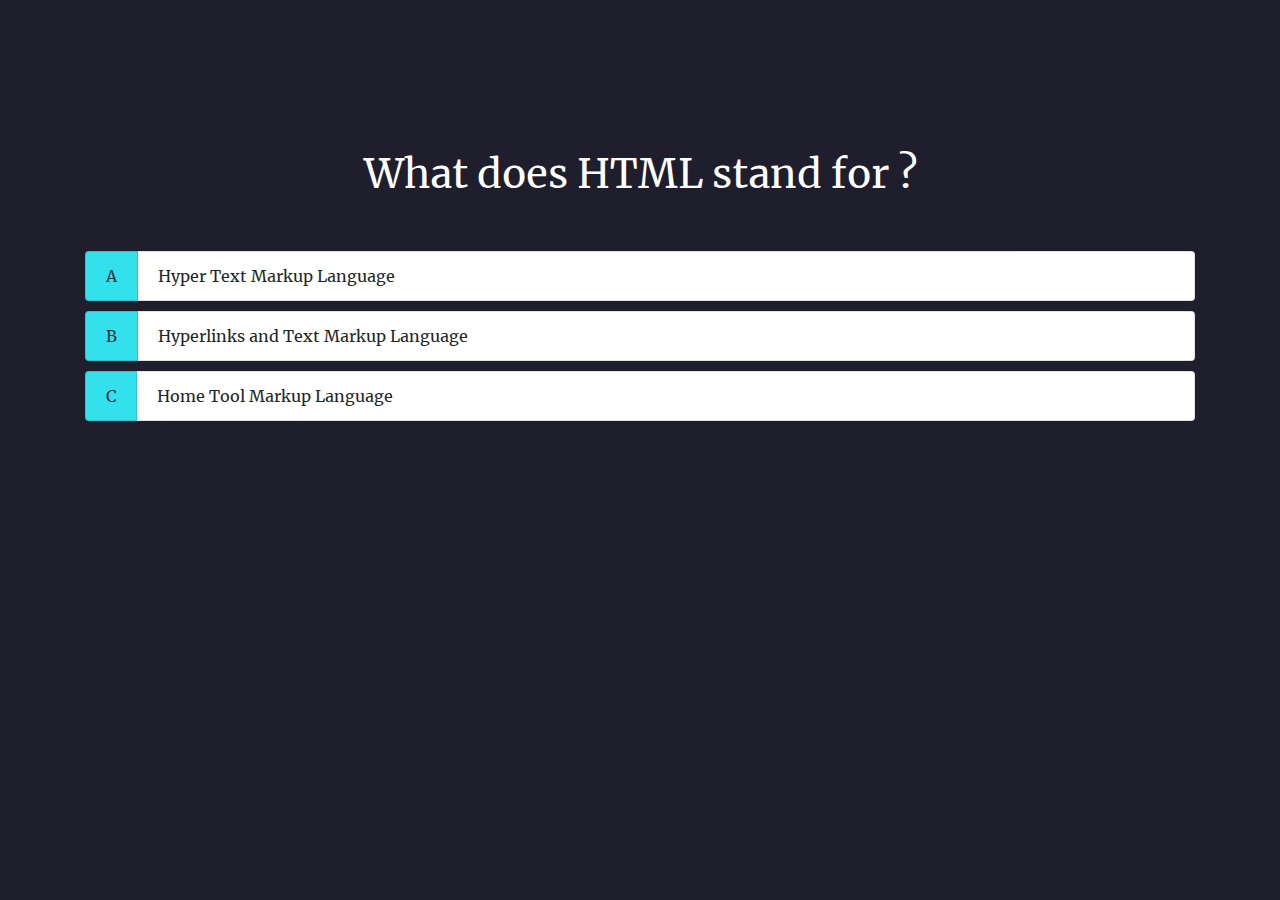
==== game.html @ 445cd988 "adding index page and game page" ====
<!DOCTYPE html>
<html lang="en">
  <head>
    <meta charset="UTF-8" />
    <meta name="viewport" content="width=device-width, initial-scale=1.0" />
    <meta http-equiv="X-UA-Compatible" content="ie=edge" />
    <title>The Quiz App</title>
    <!-- normalize css -->
    <link rel="stylesheet" href="./css/normalize.css" />
    <!-- Style css ( Our custom css ) -->
    <link rel="stylesheet" href="./css/style.css" />
    <!-- bootstrap css -->
    <link rel="stylesheet" href="./css/bootstrap.min.css" />
  </head>
  <body>
    <div class="container game text-center ">
      <h1 class="text-white" id="question">
        What does HTML stand for ?
      </h1>
      <div class=" row mt-5 text-left list-group">
        <div class="col-lg-12">
          <ul class="list-group list-group-horizontal">
            <li class="list-group-item item-prefix">A</li>
            <li class="list-group-item item-option">
              Hyper Text Markup Language
            </li>
          </ul>
        </div>
        <div class="col-lg-12">
          <ul class="list-group list-group-horizontal">
            <li class="list-group-item item-prefix">B</li>
            <li class="list-group-item item-option">
              Hyperlinks and Text Markup Language
            </li>
          </ul>
        </div>
        <div class="col-lg-12">
          <ul class="list-group list-group-horizontal">
            <li class="list-group-item item-prefix">C</li>
            <li class="list-group-item item-option">
              Home Tool Markup Language
            </li>
          </ul>
        </div>
      </div>
    </div>

    <!-- jquery -->
    <script src="./js/jquery-3.4.1.min.js"></script>
    <!-- bootstrap js -->
    <script src="./js/bootstrap.min.js"></script>
    <!-- Script js ( Our custom js ) -->
    <script src="./js/script.js"></script>
  </body>
</html>
---- css/style.css ----
/* ========== Custom Css Styleing ============ */
/* ==== Default Screen Size ==== */
@font-face {
  font-family: Merrieweather;
  src: url("../fonts/Merriweather-Regular.ttf");
}
@font-face {
  font-family: Lato;
  src: url("../fonts/Lato-Regular.ttf");
}

/* index page css ======== */
body {
  font-family: Merrieweather !important;
  background-color: #1e1e2c !important;
}
.index {
  margin-top: 250px;
}
.index a.btn.btn-outline-light {
  font-family: Lato;
  border-radius: 13px !important;
  padding: 8px 20px;
}
/* index page css end here ======  */

/* game page css ========== */
.game {
  margin-top: 150px;
}
.game .list-group-horizontal {
  padding: 5px 0;
}
.game .list-group-item.item-option {
  width: 100%;
  height: auto;
  background-color: #ffffff;
  transition: 300ms ease;
}
.game .list-group-item.item-prefix {
  display: flex;
  align-items: center !important;
  color: #2d2d44;
  background-color: #33e1ed;
}
.game .list-group-item.item-option:hover {
  cursor: pointer;
  background-color: #cefcff;
}

/* game page css end here ========== */

/* ==== 1024px Screen Size ==== */
@media only screen and (max-width: 1024px) {
}
/* ==== 768px Screen Size ==== */
@media only screen and (max-width: 768px) {
  .index {
    margin-top: 100px;
  }
  .game {
    margin-top: 120px;
  }
}
/* ==== 425px Screen Size ==== */
@media only screen and (max-width: 425px) {
  .index {
    margin-top: 150px;
  }
  .game {
    margin-top: 100px;
  }
}
/* ==== 375px Screen Size ==== */
@media only screen and (max-width: 375px) {
}
/* ==== 320px Screen Size ==== */
@media only screen and (max-width: 320px) {
}
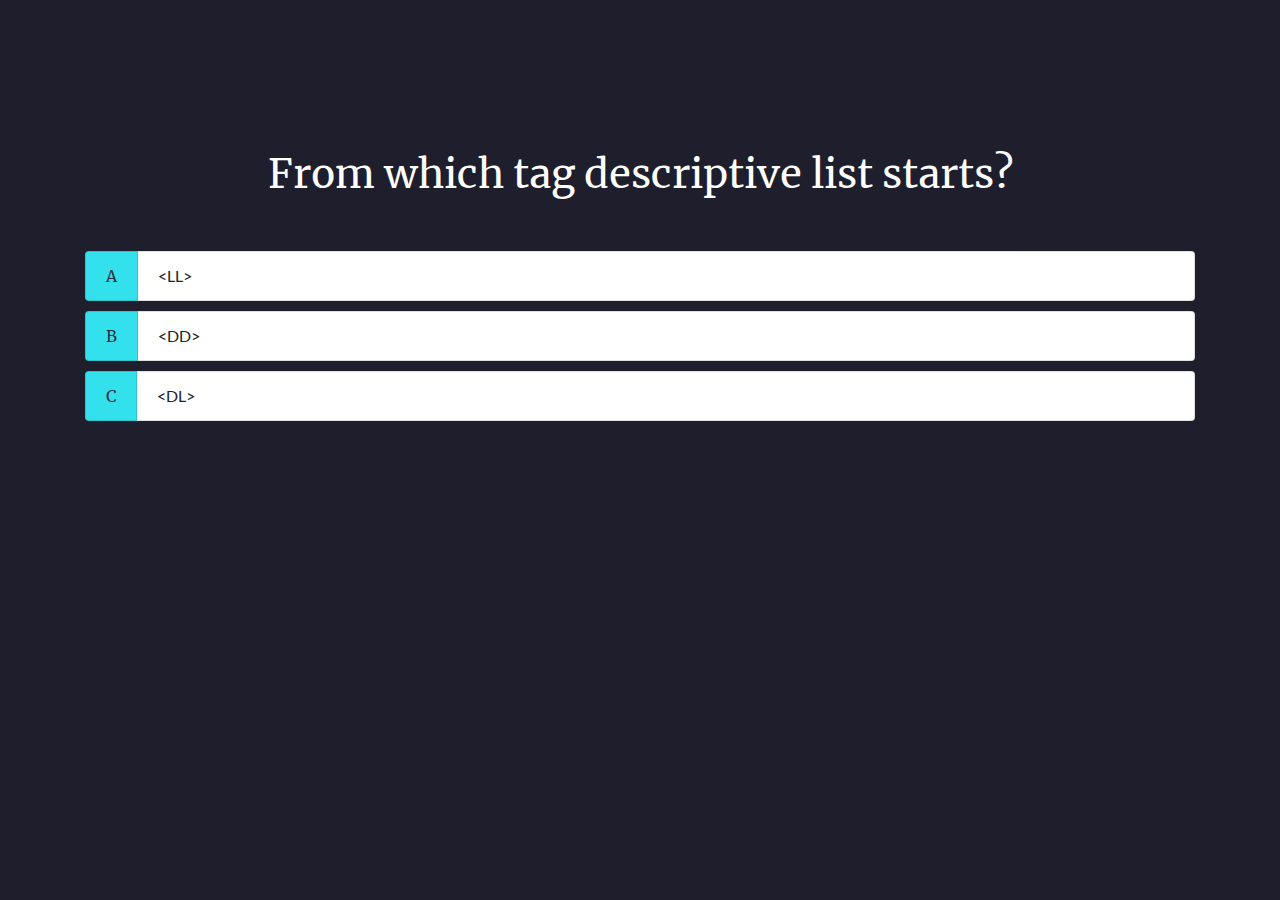
==== commit 5ec302a0: "Display dinamicaly question and answers !" ====
--- a/game.html
+++ b/game.html
@@ -13,15 +13,13 @@
     <link rel="stylesheet" href="./css/bootstrap.min.css" />
   </head>
   <body>
-    <div class="container game text-center ">
-      <h1 class="text-white" id="question">
-        What does HTML stand for ?
-      </h1>
+    <div id="game"class="container text-center ">
+      <h1 class="text-white" id="question"></h1>
       <div class=" row mt-5 text-left list-group">
         <div class="col-lg-12">
           <ul class="list-group list-group-horizontal">
             <li class="list-group-item item-prefix">A</li>
-            <li class="list-group-item item-option">
+            <li class="list-group-item item-option" data-number="1">
               Hyper Text Markup Language
             </li>
           </ul>
@@ -29,7 +27,7 @@
         <div class="col-lg-12">
           <ul class="list-group list-group-horizontal">
             <li class="list-group-item item-prefix">B</li>
-            <li class="list-group-item item-option">
+            <li class="list-group-item item-option" data-number="2">
               Hyperlinks and Text Markup Language
             </li>
           </ul>
@@ -37,7 +35,7 @@
         <div class="col-lg-12">
           <ul class="list-group list-group-horizontal">
             <li class="list-group-item item-prefix">C</li>
-            <li class="list-group-item item-option">
+            <li class="list-group-item item-option" data-number="3">
               Home Tool Markup Language
             </li>
           </ul>
--- a/css/style.css
+++ b/css/style.css
@@ -25,25 +25,26 @@
 /* index page css end here ======  */
 
 /* game page css ========== */
-.game {
+#game {
   margin-top: 150px;
 }
-.game .list-group-horizontal {
+#game .list-group-horizontal {
   padding: 5px 0;
 }
-.game .list-group-item.item-option {
+#game .list-group-item.item-option {
+  font-family: Lato;
   width: 100%;
   height: auto;
   background-color: #ffffff;
   transition: 300ms ease;
 }
-.game .list-group-item.item-prefix {
+#game .list-group-item.item-prefix {
   display: flex;
   align-items: center !important;
   color: #2d2d44;
   background-color: #33e1ed;
 }
-.game .list-group-item.item-option:hover {
+#game .list-group-item.item-option:hover {
   cursor: pointer;
   background-color: #cefcff;
 }
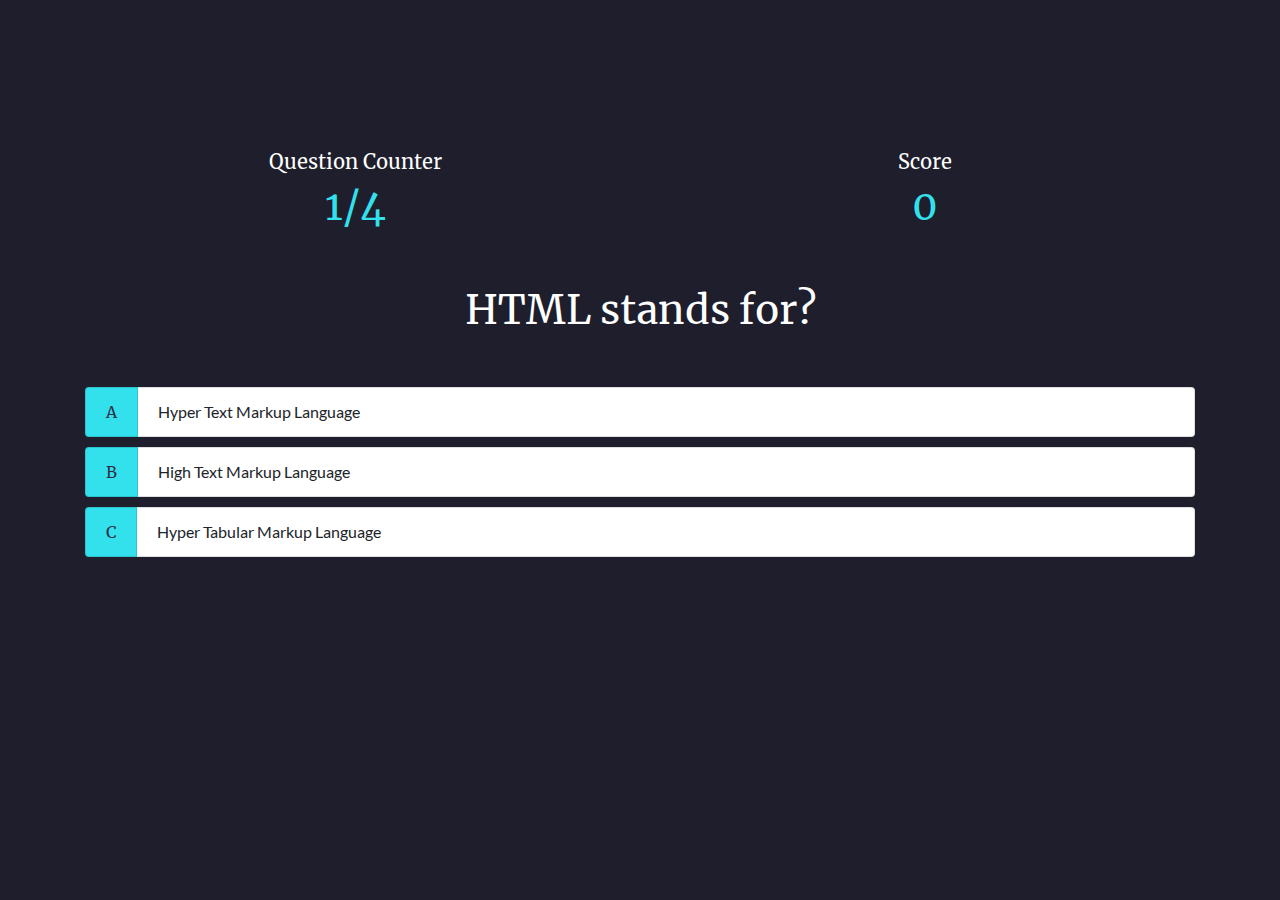
==== commit 2b154c5b: "Display score and question Counter dinamically" ====
--- a/game.html
+++ b/game.html
@@ -13,8 +13,18 @@
     <link rel="stylesheet" href="./css/bootstrap.min.css" />
   </head>
   <body>
-    <div id="game"class="container text-center ">
-      <h1 class="text-white" id="question"></h1>
+    <div id="game" class="container text-center ">
+      <div class="row text-white">
+        <div class="col-6">
+          <h5>Question Counter</h5>
+          <h1 id="questionCounter"></h1>
+        </div>
+        <div class="col-6">
+          <h5>Score</h5>
+          <h1 id="score">0</h1>
+        </div>
+      </div>
+      <h1 class="text-white mt-lg-5" id="question"></h1>
       <div class=" row mt-5 text-left list-group">
         <div class="col-lg-12">
           <ul class="list-group list-group-horizontal">
--- a/css/style.css
+++ b/css/style.css
@@ -1,4 +1,5 @@
 /* ========== Custom Css Styleing ============ */
+
 /* ==== Default Screen Size ==== */
 @font-face {
   font-family: Merrieweather;
@@ -19,7 +20,6 @@
 }
 .index a.btn.btn-outline-light {
   font-family: Lato;
-  border-radius: 13px !important;
   padding: 8px 20px;
 }
 /* index page css end here ======  */
@@ -48,12 +48,16 @@
   cursor: pointer;
   background-color: #cefcff;
 }
-
+#game #questionCounter,
+#score {
+  color: #33e1ed;
+}
 /* game page css end here ========== */
 
 /* ==== 1024px Screen Size ==== */
 @media only screen and (max-width: 1024px) {
 }
+
 /* ==== 768px Screen Size ==== */
 @media only screen and (max-width: 768px) {
   .index {
@@ -63,6 +67,7 @@
     margin-top: 120px;
   }
 }
+
 /* ==== 425px Screen Size ==== */
 @media only screen and (max-width: 425px) {
   .index {
@@ -72,9 +77,11 @@
     margin-top: 100px;
   }
 }
+
 /* ==== 375px Screen Size ==== */
 @media only screen and (max-width: 375px) {
 }
+
 /* ==== 320px Screen Size ==== */
 @media only screen and (max-width: 320px) {
 }
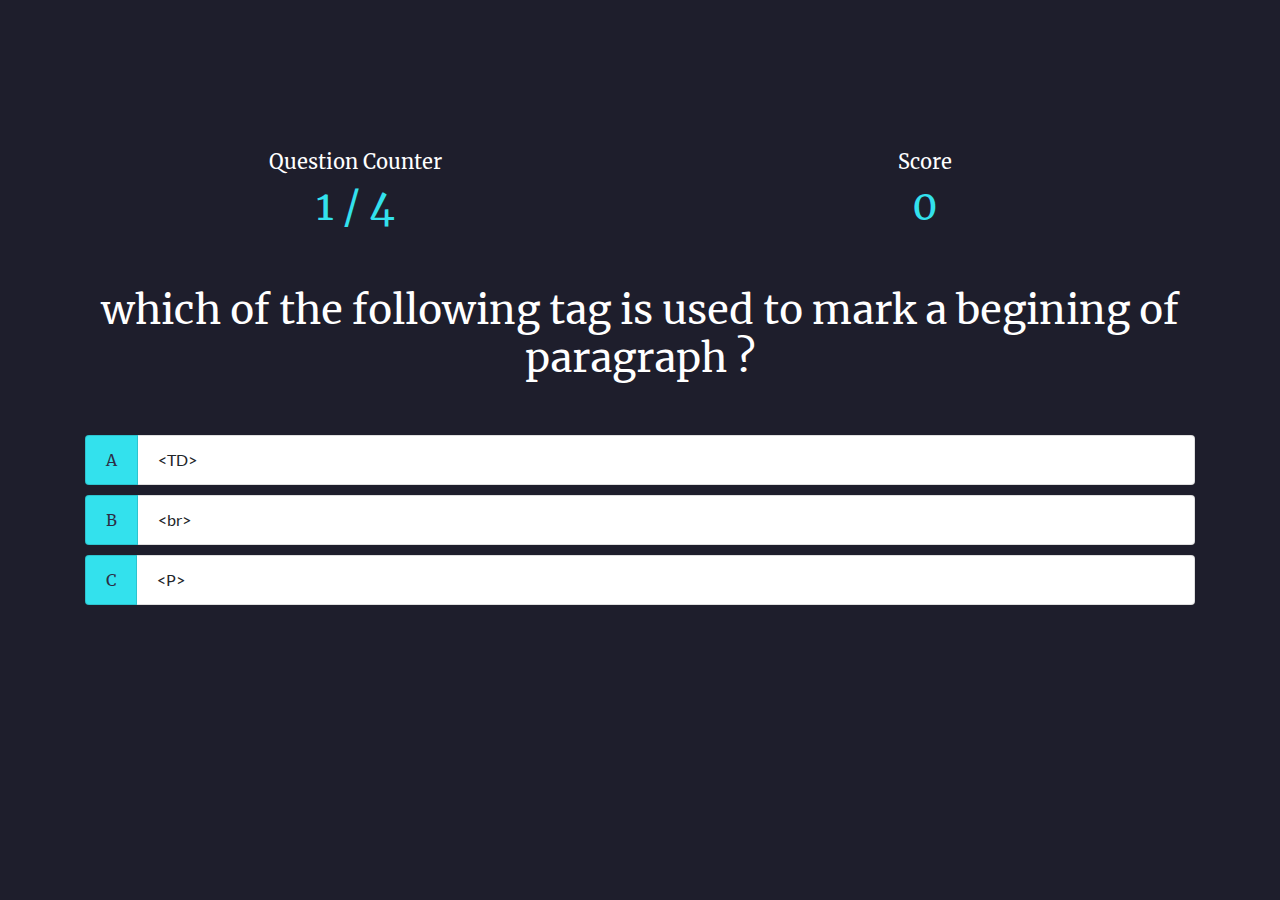
==== commit ed40c267: "Complete the quiz app" ====
--- a/game.html
+++ b/game.html
@@ -13,42 +13,48 @@
     <link rel="stylesheet" href="./css/bootstrap.min.css" />
   </head>
   <body>
-    <div id="game" class="container text-center ">
-      <div class="row text-white">
-        <div class="col-6">
-          <h5>Question Counter</h5>
-          <h1 id="questionCounter"></h1>
+    <div id="game" class="container text-center">
+      <!-- <div class="lds-ripple">
+        <div></div>
+        <div></div>
+      </div> -->
+      <div class="game-element">
+        <div class="row text-white">
+          <div class="col-6">
+            <h5>Question Counter</h5>
+            <h1 id="questionCounter"></h1>
+          </div>
+          <div class="col-6">
+            <h5>Score</h5>
+            <h1 id="score">0</h1>
+          </div>
         </div>
-        <div class="col-6">
-          <h5>Score</h5>
-          <h1 id="score">0</h1>
-        </div>
-      </div>
-      <h1 class="text-white mt-lg-5" id="question"></h1>
-      <div class=" row mt-5 text-left list-group">
-        <div class="col-lg-12">
-          <ul class="list-group list-group-horizontal">
-            <li class="list-group-item item-prefix">A</li>
-            <li class="list-group-item item-option" data-number="1">
-              Hyper Text Markup Language
-            </li>
-          </ul>
-        </div>
-        <div class="col-lg-12">
-          <ul class="list-group list-group-horizontal">
-            <li class="list-group-item item-prefix">B</li>
-            <li class="list-group-item item-option" data-number="2">
-              Hyperlinks and Text Markup Language
-            </li>
-          </ul>
-        </div>
-        <div class="col-lg-12">
-          <ul class="list-group list-group-horizontal">
-            <li class="list-group-item item-prefix">C</li>
-            <li class="list-group-item item-option" data-number="3">
-              Home Tool Markup Language
-            </li>
-          </ul>
+        <h1 class="text-white mt-lg-5" id="question"></h1>
+        <div class=" row mt-5 text-left list-group">
+          <div class="col-lg-12">
+            <ul class="list-group list-group-horizontal">
+              <li class="list-group-item item-prefix">A</li>
+              <li class="list-group-item item-option" data-number="1">
+                Hyper Text Markup Language
+              </li>
+            </ul>
+          </div>
+          <div class="col-lg-12">
+            <ul class="list-group list-group-horizontal">
+              <li class="list-group-item item-prefix">B</li>
+              <li class="list-group-item item-option" data-number="2">
+                Hyperlinks and Text Markup Language
+              </li>
+            </ul>
+          </div>
+          <div class="col-lg-12">
+            <ul class="list-group list-group-horizontal">
+              <li class="list-group-item item-prefix">C</li>
+              <li class="list-group-item item-option" data-number="3">
+                Home Tool Markup Language
+              </li>
+            </ul>
+          </div>
         </div>
       </div>
     </div>
--- a/css/style.css
+++ b/css/style.css
@@ -52,7 +52,56 @@
 #score {
   color: #33e1ed;
 }
+/* .game-element {
+  display: none;
+} */
 /* game page css end here ========== */
+
+/* end page css start here ========== */
+#end {
+  margin-top: 150px;
+}
+/* end page css end here ========== */
+
+.highScores {
+  margin-top: 120px;
+}
+
+/* loader start here */
+.lds-ripple {
+  margin-top: 150px;
+  display: inline-block;
+  position: relative;
+  width: 80px;
+  height: 80px;
+}
+.lds-ripple div {
+  position: absolute;
+  border: 4px solid #fff;
+  opacity: 1;
+  border-radius: 50%;
+  animation: lds-ripple 1s cubic-bezier(0, 0.2, 0.8, 1) infinite;
+}
+.lds-ripple div:nth-child(2) {
+  animation-delay: -0.5s;
+}
+@keyframes lds-ripple {
+  0% {
+    top: 36px;
+    left: 36px;
+    width: 0;
+    height: 0;
+    opacity: 1;
+  }
+  100% {
+    top: 0px;
+    left: 0px;
+    width: 72px;
+    height: 72px;
+    opacity: 0;
+  }
+}
+/* loader end here */
 
 /* ==== 1024px Screen Size ==== */
 @media only screen and (max-width: 1024px) {
@@ -66,6 +115,9 @@
   .game {
     margin-top: 120px;
   }
+  .lds-ripple {
+    margin-top: 100px;
+  }
 }
 
 /* ==== 425px Screen Size ==== */
@@ -76,6 +128,9 @@
   .game {
     margin-top: 100px;
   }
+  .lds-ripple {
+    margin-top: 80px;
+  }
 }
 
 /* ==== 375px Screen Size ==== */
